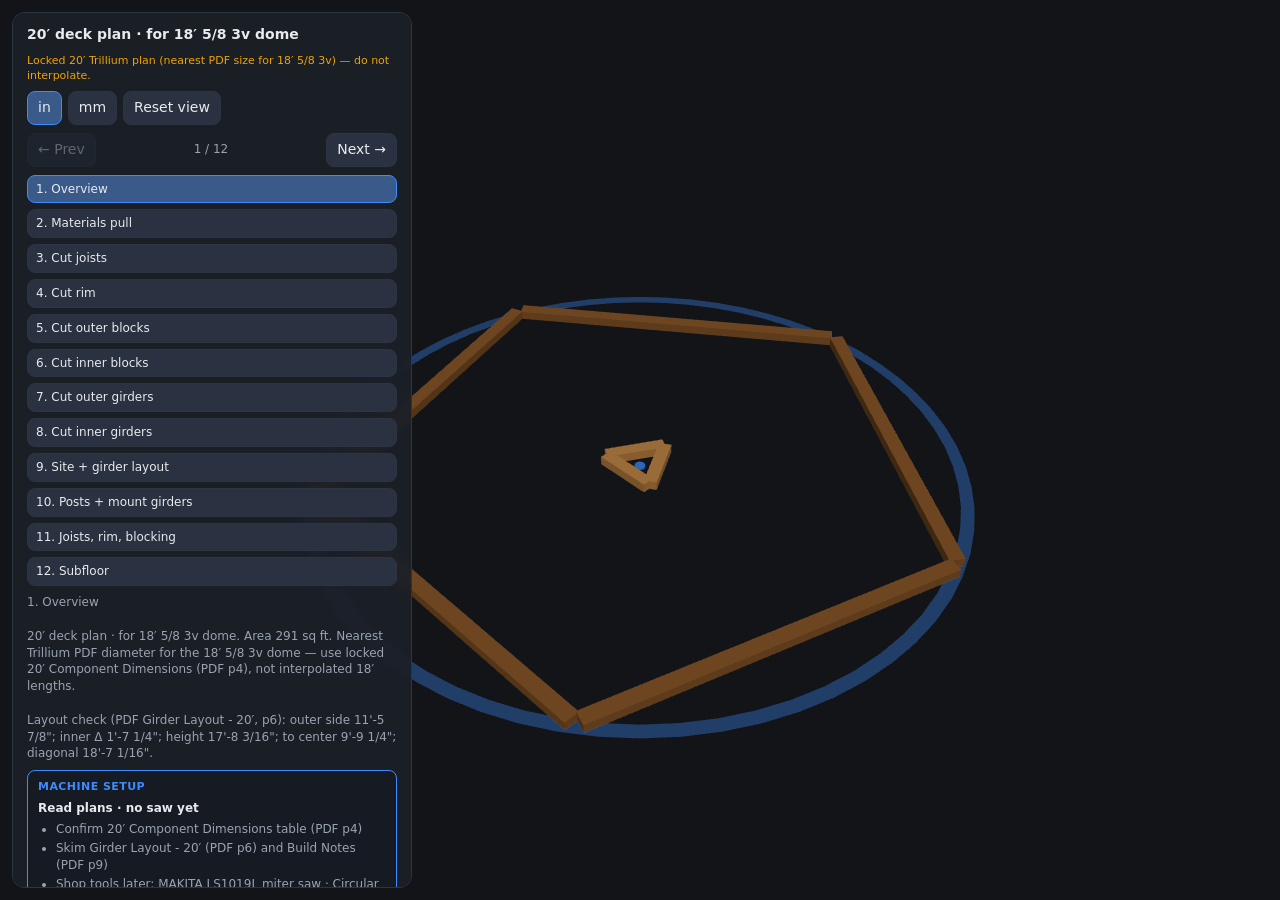
==== deck/index.html @ 2555aaa7 "Add first-cut interactive 20′ wood deck guide Locked Trillium 20′ Component Dimensions for the 18′ 5" ====
<!DOCTYPE html>
<html lang="en">
<head>
  <meta charset="UTF-8" />
  <meta name="viewport" content="width=device-width, initial-scale=1" />
  <title>20′ deck plan · for 18′ 5/8 3v dome</title>
  <style>
    :root {
      --bg: #121418;
      --panel: #1c2028;
      --line: #2e3542;
      --text: #e8eaed;
      --muted: #9aa3b2;
      --hex: #3d8bfd;
      --wood: #c48a4a;
      --accent: #7dcea0;
      --warn: #f0a202;
    }
    * { box-sizing: border-box; }
    html, body { margin: 0; height: 100%; background: var(--bg); color: var(--text); font: 14px/1.4 system-ui, sans-serif; }
    #c { display: block; width: 100%; height: 100%; }
    .ui {
      position: absolute; top: 12px; left: 12px; width: min(400px, calc(100% - 24px));
      background: color-mix(in srgb, var(--panel) 92%, transparent);
      border: 1px solid var(--line); border-radius: 12px; padding: 12px 14px;
      backdrop-filter: blur(8px); max-height: calc(100% - 24px); overflow: auto;
      z-index: 10;
    }
    h1 { font-size: 14px; margin: 0 0 8px; font-weight: 650; }
    h2 { font-size: 11px; margin: 12px 0 6px; font-weight: 650; color: var(--muted); text-transform: uppercase; letter-spacing: 0.04em; }
    .row { display: flex; gap: 6px; flex-wrap: wrap; margin: 8px 0; }
    button {
      background: #2a3140; color: var(--text); border: 1px solid var(--line);
      border-radius: 8px; padding: 6px 10px; cursor: pointer; font: inherit;
    }
    button:hover:not(:disabled) { border-color: #4a5568; }
    button.active { background: #3a5a8a; border-color: var(--hex); }
    button:disabled { opacity: 0.35; cursor: not-allowed; }
    .step { width: 100%; text-align: left; font-size: 12px; padding: 5px 8px; }
    .dims { color: var(--muted); font-size: 12px; white-space: pre-wrap; margin: 6px 0 0; }
    .hint { color: var(--muted); font-size: 12px; margin-top: 8px; }
    .hint a { color: var(--accent); }
    .cutbox, .matbox {
      background: #161a22; border: 1px solid var(--line); border-radius: 8px;
      padding: 8px 10px; font-size: 12px; color: var(--muted); white-space: pre-wrap;
      margin-top: 4px;
    }
    .navrow { display: flex; gap: 6px; align-items: center; margin: 8px 0; }
    .navrow .spacer { flex: 1; color: var(--muted); font-size: 12px; text-align: center; }
    .badge { display: inline-block; font-size: 10px; padding: 1px 6px; border-radius: 999px; background: #2a3140; color: var(--muted); margin-left: 4px; }
    .machinesetup {
      background: #161a22; border: 1px solid var(--hex); border-radius: 8px;
      padding: 8px 10px; margin-top: 8px; font-size: 12px;
    }
    .machinesetup .ms-title {
      font-size: 11px; font-weight: 650; text-transform: uppercase; letter-spacing: 0.04em;
      color: var(--hex); margin: 0 0 6px;
    }
    .machinesetup .ms-tools { color: var(--text); font-weight: 600; margin: 0 0 4px; }
    .machinesetup ul { margin: 4px 0 0; padding-left: 18px; color: var(--muted); }
    .machinesetup li { margin: 2px 0; }
    .split-chrome {
      position: absolute; inset: 0; pointer-events: none; z-index: 3;
    }
    .split-chrome[hidden] { display: none !important; }
    .split-divider {
      position: absolute; left: 50%; top: 8%; bottom: 8%; width: 2px;
      transform: translateX(-50%);
      background: color-mix(in srgb, #d7dde8 75%, var(--line));
      box-shadow: 0 0 0 1px #00000066;
    }
    .split-label {
      position: absolute; top: 14px;
      font: 700 11px/1 system-ui; letter-spacing: 0.06em; text-transform: uppercase;
      padding: 4px 8px; border-radius: 6px; border: 1px solid var(--line);
      background: #1c2028cc;
    }
    .split-label-left {
      left: max(28%, calc(var(--split-left, 424px) + 8%));
      transform: translateX(-50%);
      color: var(--wood); border-color: #6a4a2a;
    }
    .split-label-right {
      left: 72%; transform: translateX(-50%);
      color: #f5c518; border-color: #f5c518;
    }
    .split-chrome.makita .split-label-right { color: #2ec4b6; border-color: #1a8f8a; }
    .locknote {
      font-size: 11px; color: var(--warn); margin: 4px 0 0;
    }
  </style>
</head>
<body>
  <canvas id="c"></canvas>
  <div class="ui">
    <h1 id="title">20′ deck plan · for 18′ 5/8 3v dome</h1>
    <p class="locknote">Locked 20′ Trillium plan (nearest PDF size for 18′ 5/8 3v) — do not interpolate.</p>
    <div class="row">
      <button id="uIN" class="active" type="button">in</button>
      <button id="uMM" type="button">mm</button>
      <button id="btnReset" type="button">Reset view</button>
    </div>
    <div class="navrow">
      <button id="prev" type="button">← Prev</button>
      <span class="spacer" id="stepLabel">1 / 12</span>
      <button id="next" type="button">Next →</button>
    </div>
    <div class="row" id="steps"></div>
    <div class="dims" id="dims"></div>
    <div class="machinesetup" id="machinesetup" aria-live="polite"></div>
    <h2>Cut list (20′ Component Dimensions)</h2>
    <div class="cutbox" id="cutlist"></div>
    <h2>Materials (PDF p2)</h2>
    <div class="matbox" id="matlist"></div>
    <div class="hint">
      Drag orbit · scroll zoom · right-drag pan<br>
      Machine polish deferred — written setup + schematics for first cut.<br>
      Source: Trillium Dome &amp; Yurt Wood Deck PDF (personal use) — Component Dimensions / Girder Layout 20′ / Build Notes.<br>
      Video: <a href="https://youtu.be/Sl9fEp-27EM" target="_blank" rel="noopener">youtu.be/Sl9fEp-27EM</a>
      · <a href="/index.html">Hex shop</a> · <a href="/assembly.html">Assembly</a>
      <span class="badge">deck first-cut</span>
    </div>
  </div>
  <div id="splitChrome" class="split-chrome" hidden aria-hidden="true">
    <div class="split-divider"></div>
    <div class="split-label split-label-left">Materials</div>
    <div class="split-label split-label-right">Machine</div>
  </div>

<script type="importmap">
{
  "imports": {
    "three": "/vendor/three/three.module.js",
    "three/addons/": "/vendor/three/addons/"
  }
}
</script>
<script type="module">
import * as THREE from 'three';
import { OrbitControls } from 'three/addons/controls/OrbitControls.js';
import {
  META, DECK_LABEL, AREA_SQ_FT,
  JOIST, RIM, OUTER_BLOCK, INNER_BLOCK, OUTER_GIRDER, INNER_GIRDER,
  COMPONENTS, LAYOUT, MATERIALS, PLAN_IN,
  TOOL_TABLE_SAW, TOOL_MITER_SAW, TOOL_CIRCULAR, VIDEO_URL
} from '/deck/deck-specs.js';

document.getElementById('title').textContent = DECK_LABEL;

const _qs = new URLSearchParams(location.search);
let step = Math.max(0, Math.min(11, parseInt(_qs.get('step') || '0', 10) || 0));
let units = 'in';

function fmt(mm) {
  if (units === 'mm') return `${mm} mm`;
  const locked = PLAN_IN.get(mm);
  if (locked) return locked;
  // fallback inches (should not hit for locked plan dims)
  const inches = mm / 25.4;
  const whole = Math.floor(inches);
  const frac = inches - whole;
  const sixteenths = Math.round(frac * 16);
  if (sixteenths === 0) return `${whole}"`;
  if (sixteenths === 16) return `${whole + 1}"`;
  return `${whole} ${sixteenths}/16"`;
}

function fmtComp(c) {
  const ang = c.angleDeg != null ? `, ${c.angleDeg}°` : ' · square ends';
  const meas = c.measure ? ` ${c.measure}` : '';
  return `${c.qty}× ${c.name} @ ${fmt(c.lenMm)}${meas}${ang}`;
}

const STEPS = [
  {
    id: 0,
    title: '1. Overview',
    split: false,
    brand: null,
    text: () =>
      `${DECK_LABEL}. Area ${AREA_SQ_FT} sq ft. Nearest Trillium PDF diameter for the 18′ 5/8 3v dome — use locked 20′ Component Dimensions (PDF p4), not interpolated 18′ lengths.\n\nLayout check (PDF Girder Layout - 20′, p6): outer side ${fmt(LAYOUT.outerSideMm)}; inner Δ ${fmt(LAYOUT.innerTriangleMm)}; height ${fmt(LAYOUT.heightMm)}; to center ${fmt(LAYOUT.toCenterMm)}; diagonal ${fmt(LAYOUT.diagonalMm)}.`,
    machineSetup: {
      machines: () => 'Read plans · no saw yet',
      settings: () => [
        'Confirm 20′ Component Dimensions table (PDF p4)',
        'Skim Girder Layout - 20′ (PDF p6) and Build Notes (PDF p9)',
        `Shop tools later: ${TOOL_MITER_SAW} · ${TOOL_CIRCULAR} · ${TOOL_TABLE_SAW} optional`
      ]
    },
    view: 'overview'
  },
  {
    id: 1,
    title: '2. Materials pull',
    split: false,
    brand: null,
    text: () =>
      `Pull size-specific lumber for 20′ (PDF Materials p2):\n` +
      MATERIALS.sizeSpecific.map(m => `• ${m.qty}× ${m.desc}`).join('\n') +
      `\n\nGeneral: lags, 32′ strapping, 250× 3½″ nails, 15 post/base assemblies, 2×4 bracing.`,
    machineSetup: {
      machines: () => 'None / staging',
      settings: () => [
        'Stage 2×6 stock for joists / rim / blocking',
        'Stage 4×6 stock for outer (12′) and inner (8′) girders',
        'Subfloor: 9 sheets 4×8′; 320× 2″ screws'
      ]
    },
    view: 'materials'
  },
  {
    id: 2,
    title: '3. Cut joists',
    split: true,
    brand: 'makita',
    text: () =>
      `Cut ${JOIST.qty} joists @ ${fmt(JOIST.lenMm)} square ends from 2×6×10′ stock (PDF p4). ${JOIST.note}.`,
    machineSetup: {
      machines: () => `${TOOL_MITER_SAW} (prefer) · or ${TOOL_CIRCULAR}`,
      settings: () => [
        'Miter 0° · bevel 0° (square crosscut)',
        `Stop block at ${fmt(JOIST.lenMm)}`,
        `Batch ${JOIST.qty} pieces from 2×6×10′`
      ]
    },
    view: 'cutJoist',
    piece: JOIST
  },
  {
    id: 3,
    title: '4. Cut rim',
    split: true,
    brand: 'makita',
    text: () =>
      `Cut ${RIM.qty} rim pieces @ ${fmt(RIM.lenMm)} long-to-long, ${RIM.angleDeg}° both ends (PDF p4). Measure long point to long point.`,
    machineSetup: {
      machines: () => `${TOOL_MITER_SAW}`,
      settings: () => [
        `Miter ${RIM.angleDeg}° both ends (mirror)`,
        'Bevel 0°',
        `Long-to-long length ${fmt(RIM.lenMm)} — set stop to long points`,
        'From 2×6×12′ / 2×6×10′ blocking & rim stock'
      ]
    },
    view: 'cutAngle',
    piece: RIM
  },
  {
    id: 4,
    title: '5. Cut outer blocks',
    split: true,
    brand: 'makita',
    text: () =>
      `Cut ${OUTER_BLOCK.qty} outer blocks @ ${fmt(OUTER_BLOCK.lenMm)} long-to-long, ${OUTER_BLOCK.angleDeg}° both ends (PDF p4).`,
    machineSetup: {
      machines: () => `${TOOL_MITER_SAW}`,
      settings: () => [
        `Miter ${OUTER_BLOCK.angleDeg}° both ends`,
        'Bevel 0° · long-to-long measure',
        `Length ${fmt(OUTER_BLOCK.lenMm)}`
      ]
    },
    view: 'cutAngle',
    piece: OUTER_BLOCK
  },
  {
    id: 5,
    title: '6. Cut inner blocks',
    split: true,
    brand: 'makita',
    text: () =>
      `Cut ${INNER_BLOCK.qty} inner blocks @ ${fmt(INNER_BLOCK.lenMm)} long-to-long, ${INNER_BLOCK.angleDeg}° both ends (PDF p4).`,
    machineSetup: {
      machines: () => `${TOOL_MITER_SAW}`,
      settings: () => [
        `Miter ${INNER_BLOCK.angleDeg}° both ends`,
        'Bevel 0° · long-to-long measure',
        `Length ${fmt(INNER_BLOCK.lenMm)}`
      ]
    },
    view: 'cutAngle',
    piece: INNER_BLOCK
  },
  {
    id: 6,
    title: '7. Cut outer girders',
    split: true,
    brand: 'makita',
    text: () =>
      `Cut ${OUTER_GIRDER.qty} outer girders @ ${fmt(OUTER_GIRDER.lenMm)} long-to-long, ${OUTER_GIRDER.angleDeg}° both ends from 4×6×12′ (PDF p4). Prefer LS1019L for thick stock.`,
    machineSetup: {
      machines: () => `${TOOL_MITER_SAW} (prefer for 4×6)`,
      settings: () => [
        `Miter ${OUTER_GIRDER.angleDeg}° both ends`,
        'Bevel 0° · long-to-long',
        `Length ${fmt(OUTER_GIRDER.lenMm)} — confirm capacity on LS1019L`,
        'Support long stock; cut excess after overlap joint on site if needed (PDF p8)'
      ]
    },
    view: 'cutGirder',
    piece: OUTER_GIRDER
  },
  {
    id: 7,
    title: '8. Cut inner girders',
    split: true,
    brand: 'makita',
    text: () =>
      `Cut ${INNER_GIRDER.qty} inner girders @ ${fmt(INNER_GIRDER.lenMm)} long-to-long, ${INNER_GIRDER.angleDeg}° both ends from 4×6×8′ (PDF p4).`,
    machineSetup: {
      machines: () => `${TOOL_MITER_SAW}`,
      settings: () => [
        `Miter ${INNER_GIRDER.angleDeg}° both ends`,
        'Bevel 0° · long-to-long',
        `Length ${fmt(INNER_GIRDER.lenMm)}`
      ]
    },
    view: 'cutGirder',
    piece: INNER_GIRDER
  },
  {
    id: 8,
    title: '9. Site + girder layout',
    split: false,
    brand: null,
    text: () =>
      `Build Notes (PDF p9): mark proposed center. Template girders with 2×4s or the girders themselves to mark posts.\n\nLayout locks (PDF p6): to center ${fmt(LAYOUT.toCenterMm)}; diagonal ${fmt(LAYOUT.diagonalMm)}; height ${fmt(LAYOUT.heightMm)}; outer side ${fmt(LAYOUT.outerSideMm)}; inner Δ ${fmt(LAYOUT.innerTriangleMm)}. Confirm diagonal and brace so girders do not warp.`,
    machineSetup: {
      machines: () => 'String line · tape · laser/string level',
      settings: () => [
        'Mark center of deck on site',
        `Align both girder sets to center; check diagonal ${fmt(LAYOUT.diagonalMm)}`,
        'Mark post locations — ideally posts support both sides of girder joint'
      ]
    },
    view: 'layout'
  },
  {
    id: 9,
    title: '10. Posts + mount girders',
    split: false,
    brand: null,
    text: () =>
      `Move girders aside; set post holes / helical piles / concrete+bracket (PDF p3, p9). Level post heights to laser or string. Set posts, mount and strap girders (16× 8″ GRK lags; 32′ metal strapping — PDF p2).`,
    machineSetup: {
      machines: () => 'Drill / driver · level · post brackets',
      settings: () => [
        '15 post and base assemblies',
        'Lag-screw girder joints; strap post → girder (PDF p8 detail)',
        'Brace with 2×4×10′ as needed'
      ]
    },
    view: 'posts'
  },
  {
    id: 10,
    title: '11. Joists, rim, blocking',
    split: false,
    brand: null,
    text: () =>
      `Roll joists, nail rim on first, then add blocking (PDF p9). Rim: ${fmtComp(RIM)}. Outer blocks: ${fmtComp(OUTER_BLOCK)}. Inner blocks: ${fmtComp(INNER_BLOCK)}. Joists: ${fmtComp(JOIST)}. Use ~250× 3½″ framing nails.`,
    machineSetup: {
      machines: () => 'Hammer / nailer · square',
      settings: () => [
        'Rim first, then blocking between joists',
        'Keep layout square to girder pentagon',
        'Optional nailers on joists for rigid insulation (PDF p8)'
      ]
    },
    view: 'framing'
  },
  {
    id: 11,
    title: '12. Subfloor',
    split: false,
    brand: null,
    text: () =>
      `Install 9× 4×8′ subfloor sheets (¾–1¼″ ply / T&G or equiv — PDF p3) with 320× 2″ screws. Optional construction adhesive to reduce squeaks (PDF p9). For a yurt: deck full, then cut circle per yurt radius. Deck complete — ${AREA_SQ_FT} sq ft.`,
    machineSetup: {
      machines: () => 'Screw gun · circular saw (trim / circle)',
      settings: () => [
        '320× 2″ subfloor screws',
        'Optional adhesive',
        'Trim overhang; cut circle only if yurt'
      ]
    },
    view: 'subfloor'
  }
];

// --- Three.js scene ---
const canvas = document.getElementById('c');
const renderer = new THREE.WebGLRenderer({ canvas, antialias: true });
renderer.setPixelRatio(Math.min(devicePixelRatio, 2));
const scene = new THREE.Scene();
scene.background = new THREE.Color(0x121418);
const camera = new THREE.PerspectiveCamera(45, 1, 0.01, 80);
camera.position.set(4.5, 3.2, 5.5);
const controls = new OrbitControls(camera, renderer.domElement);
controls.enableDamping = true;
controls.target.set(0, 0.4, 0);

scene.add(new THREE.HemisphereLight(0xc8d4e8, 0x2a2118, 1.05));
const sun = new THREE.DirectionalLight(0xfff3e0, 1.25);
sun.position.set(4, 6, 3);
scene.add(sun);
scene.add(new THREE.AmbientLight(0xffffff, 0.28));

const root = new THREE.Group();
scene.add(root);

const woodMat = new THREE.MeshStandardMaterial({ color: 0xc48a4a, roughness: 0.55, metalness: 0.02 });
const darkWood = new THREE.MeshStandardMaterial({ color: 0x8b5a2b, roughness: 0.5 });
const accentMat = new THREE.MeshStandardMaterial({ color: 0x3d8bfd, roughness: 0.45, metalness: 0.1 });
const machineMat = new THREE.MeshStandardMaterial({ color: 0x2a3140, roughness: 0.4, metalness: 0.35 });
const bladeMat = new THREE.MeshStandardMaterial({ color: 0xb0b8c4, metalness: 0.7, roughness: 0.35 });
const labelMat = new THREE.MeshBasicMaterial({ color: 0x7dcea0 });
const postMat = new THREE.MeshStandardMaterial({ color: 0x6b5344, roughness: 0.7 });
const floorMat = new THREE.MeshStandardMaterial({ color: 0x5a4634, roughness: 0.85 });

function clearRoot() {
  while (root.children.length) {
    const o = root.children.pop();
    o.traverse?.(ch => {
      if (ch.geometry) ch.geometry.dispose();
    });
  }
}

function board(lenM, wM, tM, mat = woodMat) {
  const mesh = new THREE.Mesh(new THREE.BoxGeometry(lenM, tM, wM), mat);
  mesh.position.y = tM / 2;
  return mesh;
}

/** Angled board schematic: parallelogram-ish via truncated ends drawn as box + angle wedges */
function angledBoardSchematic(lenMm, angleDeg, mat = woodMat) {
  const g = new THREE.Group();
  const L = Math.min(lenMm, 2800) / 1000; // visual scale cap
  const scale = L / (lenMm / 1000);
  const len = lenMm / 1000 * (lenMm > 2800 ? 2800 / lenMm : 1);
  const w = 0.14;
  const t = 0.038;
  const mesh = board(len, w, t, mat);
  g.add(mesh);
  // Angle markers at ends (simple triangular fins)
  const ang = (angleDeg * Math.PI) / 180;
  const finLen = 0.18;
  for (const side of [-1, 1]) {
    const fin = new THREE.Mesh(
      new THREE.BoxGeometry(finLen, t * 0.95, 0.02),
      accentMat
    );
    fin.position.set(side * (len / 2 - finLen * 0.35), t / 2, w / 2 + 0.03);
    fin.rotation.y = side * -ang;
    g.add(fin);
  }
  g.userData.visualLen = len;
  return g;
}

function miterSawSchematic(brand = 'makita') {
  const g = new THREE.Group();
  const base = new THREE.Mesh(new THREE.BoxGeometry(0.55, 0.08, 0.4), machineMat);
  base.position.y = 0.04;
  g.add(base);
  const fence = new THREE.Mesh(new THREE.BoxGeometry(0.55, 0.12, 0.02), machineMat);
  fence.position.set(0, 0.12, -0.12);
  g.add(fence);
  const arm = new THREE.Mesh(new THREE.BoxGeometry(0.08, 0.35, 0.08), brand === 'makita'
    ? new THREE.MeshStandardMaterial({ color: 0x1a8f8a, roughness: 0.4 })
    : new THREE.MeshStandardMaterial({ color: 0xf5c518, roughness: 0.4 }));
  arm.position.set(0, 0.28, 0.05);
  g.add(arm);
  const blade = new THREE.Mesh(new THREE.CylinderGeometry(0.12, 0.12, 0.01, 32), bladeMat);
  blade.rotation.z = Math.PI / 2;
  blade.position.set(0, 0.22, 0.12);
  g.add(blade);
  const table = new THREE.Mesh(new THREE.BoxGeometry(0.5, 0.02, 0.28), new THREE.MeshStandardMaterial({ color: 0x3a4250 }));
  table.position.set(0, 0.09, 0.02);
  g.add(table);
  return g;
}

function pentagonGirderLayout() {
  const g = new THREE.Group();
  const R = LAYOUT.toCenterMm / 1000; // ~2.978 m to center
  const outerLen = LAYOUT.outerSideMm / 1000;
  // Regular pentagon vertices
  const verts = [];
  for (let i = 0; i < 5; i++) {
    const a = -Math.PI / 2 + (i * 2 * Math.PI) / 5;
    verts.push(new THREE.Vector3(Math.cos(a) * R, 0, Math.sin(a) * R));
  }
  // Outer girders along edges (visual)
  for (let i = 0; i < 5; i++) {
    const a = verts[i];
    const b = verts[(i + 1) % 5];
    const mid = a.clone().add(b).multiplyScalar(0.5);
    const dir = b.clone().sub(a);
    const len = dir.length();
    const mesh = board(len * 0.98, 0.14, 0.09, darkWood);
    mesh.position.copy(mid);
    mesh.position.y = 0.045;
    mesh.lookAt(b.x, 0.045, b.z);
    mesh.rotateY(Math.PI / 2);
    g.add(mesh);
  }
  // Inner triangle hint
  const ir = LAYOUT.innerTriangleMm / 1000;
  for (let i = 0; i < 3; i++) {
    const a0 = -Math.PI / 2 + (i * 2 * Math.PI) / 3;
    const a1 = -Math.PI / 2 + ((i + 1) * 2 * Math.PI) / 3;
    const p0 = new THREE.Vector3(Math.cos(a0) * ir * 0.7, 0, Math.sin(a0) * ir * 0.7);
    const p1 = new THREE.Vector3(Math.cos(a1) * ir * 0.7, 0, Math.sin(a1) * ir * 0.7);
    const mid = p0.clone().add(p1).multiplyScalar(0.5);
    const len = p0.distanceTo(p1);
    const mesh = board(len * 0.95, 0.12, 0.09, woodMat);
    mesh.position.copy(mid);
    mesh.position.y = 0.045;
    mesh.lookAt(p1.x, 0.045, p1.z);
    mesh.rotateY(Math.PI / 2);
    g.add(mesh);
  }
  // Center mark
  const c = new THREE.Mesh(new THREE.CylinderGeometry(0.05, 0.05, 0.02, 16), accentMat);
  c.position.y = 0.01;
  g.add(c);
  // Ground ring
  const ring = new THREE.Mesh(
    new THREE.RingGeometry(R * 0.98, R * 1.02, 64),
    new THREE.MeshBasicMaterial({ color: 0x3d8bfd, side: THREE.DoubleSide, transparent: true, opacity: 0.35 })
  );
  ring.rotation.x = -Math.PI / 2;
  ring.position.y = 0.005;
  g.add(ring);
  return g;
}

function joistBaySchematic() {
  const g = new THREE.Group();
  // Simplified radial joists on a chord
  const girder = board(3.2, 0.14, 0.09, darkWood);
  girder.position.set(0, 0.045, 0);
  g.add(girder);
  for (let i = -2; i <= 2; i++) {
    const j = board(2.4, 0.038, 0.14, woodMat);
    j.rotation.y = Math.PI / 2;
    j.position.set(i * 0.55, 0.12, 1.1);
    g.add(j);
  }
  const rim = angledBoardSchematic(RIM.lenMm, 12);
  rim.scale.setScalar(0.7);
  rim.position.set(0, 0.2, 2.3);
  g.add(rim);
  return g;
}

function buildView(s) {
  clearRoot();
  const splitChrome = document.getElementById('splitChrome');
  if (s.split) {
    splitChrome.hidden = false;
    splitChrome.classList.toggle('makita', s.brand === 'makita');
    // Materials LEFT
    const left = new THREE.Group();
    left.position.x = -2.2;
    if (s.view === 'cutJoist') {
      const b = board(Math.min(s.piece.lenMm, 2500) / 1000, 0.14, 0.038);
      left.add(b);
    } else if (s.view === 'cutAngle' || s.view === 'cutGirder') {
      const ag = angledBoardSchematic(s.piece.lenMm, s.piece.angleDeg || 12,
        s.view === 'cutGirder' ? darkWood : woodMat);
      left.add(ag);
    } else {
      left.add(board(2.0, 0.14, 0.038));
    }
    // dim plate
    const plate = new THREE.Mesh(new THREE.BoxGeometry(1.6, 0.01, 0.4), new THREE.MeshStandardMaterial({ color: 0x1a2030 }));
    plate.position.set(0, 0.001, 0.55);
    left.add(plate);
    root.add(left);

    // Machine RIGHT
    const right = new THREE.Group();
    right.position.x = 2.2;
    const saw = miterSawSchematic(s.brand || 'makita');
    saw.scale.setScalar(1.4);
    right.add(saw);
    // stock on saw
    const stock = board(1.2, 0.14, s.view === 'cutGirder' ? 0.09 : 0.038, woodMat);
    stock.position.set(0, 0.14, 0.05);
    right.add(stock);
    root.add(right);

    controls.target.set(0, 0.35, 0);
    camera.position.set(0.2, 3.8, 6.2);
  } else {
    splitChrome.hidden = true;
    if (s.view === 'overview' || s.view === 'layout' || s.view === 'posts') {
      const layout = pentagonGirderLayout();
      root.add(layout);
      if (s.view === 'posts') {
        const R = LAYOUT.toCenterMm / 1000;
        for (let i = 0; i < 5; i++) {
          const a = -Math.PI / 2 + (i * 2 * Math.PI) / 5;
          const post = new THREE.Mesh(new THREE.BoxGeometry(0.1, 0.9, 0.1), postMat);
          post.position.set(Math.cos(a) * R, 0.45, Math.sin(a) * R);
          root.add(post);
          // mid-edge posts
          const a2 = a + Math.PI / 5;
          const post2 = new THREE.Mesh(new THREE.BoxGeometry(0.1, 0.9, 0.1), postMat);
          post2.position.set(Math.cos(a2) * R * 0.95, 0.45, Math.sin(a2) * R * 0.95);
          root.add(post2);
        }
        // a few more toward center
        for (let i = 0; i < 5; i++) {
          const a = -Math.PI / 2 + (i * 2 * Math.PI) / 5;
          const post = new THREE.Mesh(new THREE.BoxGeometry(0.1, 0.9, 0.1), postMat);
          post.position.set(Math.cos(a) * R * 0.35, 0.45, Math.sin(a) * R * 0.35);
          root.add(post);
        }
      }
      controls.target.set(0, 0.2, 0);
      camera.position.set(5.5, 6.5, 5.5);
    } else if (s.view === 'materials') {
      const stacks = [
        { n: 3, y: 0, z: -0.8, mat: woodMat, h: 0.038 },
        { n: 2, y: 0, z: 0.2, mat: darkWood, h: 0.09 },
        { n: 2, y: 0, z: 1.0, mat: woodMat, h: 0.038 }
      ];
      stacks.forEach((st, si) => {
        for (let i = 0; i < st.n; i++) {
          const b = board(2.4 - si * 0.2, 0.14, st.h, st.mat);
          b.position.set(-1.5 + si * 1.5, i * (st.h + 0.01), st.z);
          root.add(b);
        }
      });
      controls.target.set(0, 0.3, 0);
      camera.position.set(3.5, 2.8, 4.5);
    } else if (s.view === 'framing') {
      root.add(joistBaySchematic());
      controls.target.set(0, 0.3, 0.8);
      camera.position.set(3.2, 2.8, 4.2);
    } else if (s.view === 'subfloor') {
      const layout = pentagonGirderLayout();
      root.add(layout);
      const deck = new THREE.Mesh(
        new THREE.CircleGeometry(LAYOUT.toCenterMm / 1000 * 1.05, 48),
        floorMat
      );
      deck.rotation.x = -Math.PI / 2;
      deck.position.y = 0.12;
      root.add(deck);
      controls.target.set(0, 0.2, 0);
      camera.position.set(4.5, 5.5, 4.5);
    } else {
      root.add(board(2, 0.14, 0.038));
      controls.target.set(0, 0.2, 0);
      camera.position.set(2.5, 2, 3.5);
    }
  }
}

function renderCutList() {
  const lines = COMPONENTS.map(c => {
    const ang = c.angleDeg != null ? ` · ${c.angleDeg}° L-L` : ' · square';
    return `${c.qty}× ${c.name.padEnd(12)} ${fmt(c.lenMm)}${ang}`;
  });
  lines.push(`Area ${AREA_SQ_FT} sq ft · PDF Component Dimensions (20′)`);
  document.getElementById('cutlist').textContent = lines.join('\n');
}

function renderMaterials() {
  const a = MATERIALS.sizeSpecific.map(m => `${m.qty}× ${m.desc}`).join('\n');
  const b = MATERIALS.general.map(m => (m.qty != null ? `${m.qty}× ` : '') + m.desc).join('\n');
  document.getElementById('matlist').textContent = `Size-specific:\n${a}\n\nGeneral:\n${b}`;
}

function renderMachine(s) {
  const el = document.getElementById('machinesetup');
  const ms = s.machineSetup;
  const settings = ms.settings();
  el.innerHTML =
    `<div class="ms-title">Machine setup</div>` +
    `<div class="ms-tools">${ms.machines()}</div>` +
    `<ul>${settings.map(x => `<li>${x}</li>`).join('')}</ul>`;
}

function renderStep() {
  const s = STEPS[step];
  document.getElementById('stepLabel').textContent = `${step + 1} / ${STEPS.length}`;
  document.getElementById('dims').textContent = `${s.title}\n\n${s.text()}`;
  renderMachine(s);
  renderCutList();
  renderMaterials();
  document.querySelectorAll('#steps .step').forEach((btn, i) => {
    btn.classList.toggle('active', i === step);
  });
  document.getElementById('prev').disabled = step === 0;
  document.getElementById('next').disabled = step === STEPS.length - 1;
  buildView(s);
  const url = new URL(location.href);
  url.searchParams.set('step', String(step));
  history.replaceState(null, '', url);
}

function buildStepButtons() {
  const host = document.getElementById('steps');
  host.innerHTML = '';
  STEPS.forEach((s, i) => {
    const b = document.createElement('button');
    b.type = 'button';
    b.className = 'step' + (i === step ? ' active' : '');
    b.textContent = s.title;
    b.addEventListener('click', () => { step = i; renderStep(); });
    host.appendChild(b);
  });
}

document.getElementById('uIN').addEventListener('click', () => {
  units = 'in';
  document.getElementById('uIN').classList.add('active');
  document.getElementById('uMM').classList.remove('active');
  renderStep();
});
document.getElementById('uMM').addEventListener('click', () => {
  units = 'mm';
  document.getElementById('uMM').classList.add('active');
  document.getElementById('uIN').classList.remove('active');
  renderStep();
});
document.getElementById('prev').addEventListener('click', () => { if (step > 0) { step--; renderStep(); } });
document.getElementById('next').addEventListener('click', () => { if (step < STEPS.length - 1) { step++; renderStep(); } });
document.getElementById('btnReset').addEventListener('click', () => {
  buildView(STEPS[step]);
});

function resize() {
  const w = innerWidth, h = innerHeight;
  renderer.setSize(w, h, false);
  camera.aspect = w / h;
  camera.updateProjectionMatrix();
}
addEventListener('resize', resize);
resize();
buildStepButtons();
renderStep();

const __pause = new URLSearchParams(location.search).get('pause') === '1';
let __frames = 0;
function tick() {
  controls.update();
  renderer.render(scene, camera);
  __frames++;
  if (__pause && __frames >= 3) {
    document.documentElement.setAttribute('data-ready', '1');
    return; // stop rAF so headless screenshot can exit
  }
  requestAnimationFrame(tick);
}
tick();
if (__pause) {
  // safety: mark ready even if WebGL stalls
  setTimeout(() => document.documentElement.setAttribute('data-ready', '1'), 2500);
}
</script>
</body>
</html>
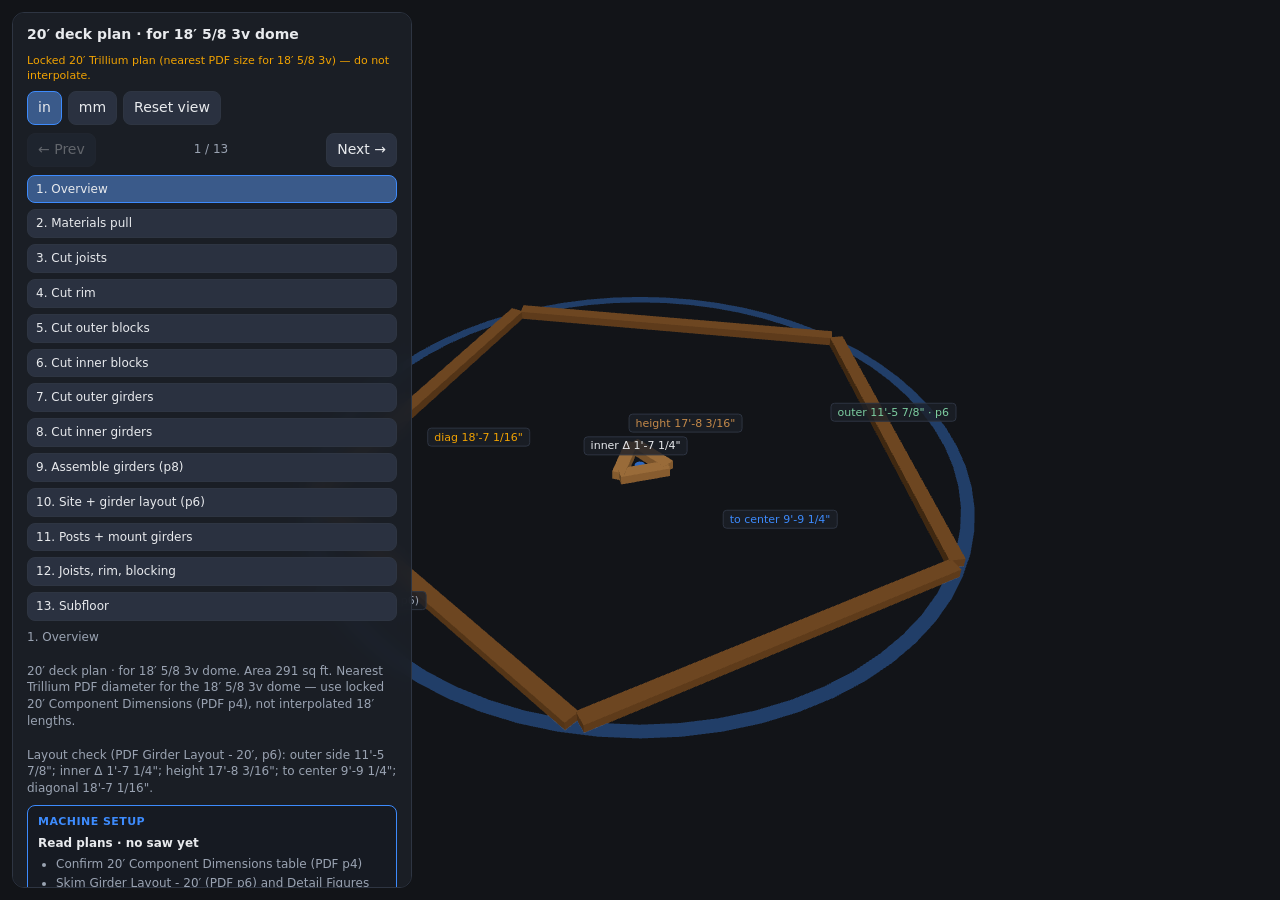
==== commit b5e7936f: "Deck milestone: girders cut + site layout (p6/p8/p9) 13-step guide: enrich girder cuts; Assemble (p8" ====
--- a/deck/index.html
+++ b/deck/index.html
@@ -102,7 +102,7 @@
     </div>
     <div class="navrow">
       <button id="prev" type="button">← Prev</button>
-      <span class="spacer" id="stepLabel">1 / 12</span>
+      <span class="spacer" id="stepLabel">1 / 13</span>
       <button id="next" type="button">Next →</button>
     </div>
     <div class="row" id="steps"></div>
@@ -114,11 +114,11 @@
     <div class="matbox" id="matlist"></div>
     <div class="hint">
       Drag orbit · scroll zoom · right-drag pan<br>
-      Machine polish deferred — written setup + schematics for first cut.<br>
+      Machine polish deferred — written setup + schematics. Milestone: girders cut + site layout (PDF p6/p8).<br>
       Source: Trillium Dome &amp; Yurt Wood Deck PDF (personal use) — Component Dimensions / Girder Layout 20′ / Build Notes.<br>
       Video: <a href="https://youtu.be/Sl9fEp-27EM" target="_blank" rel="noopener">youtu.be/Sl9fEp-27EM</a>
       · <a href="/index.html">Hex shop</a> · <a href="/assembly.html">Assembly</a>
-      <span class="badge">deck first-cut</span>
+      <span class="badge">deck girders+layout</span>
     </div>
   </div>
   <div id="splitChrome" class="split-chrome" hidden aria-hidden="true">
@@ -138,6 +138,7 @@
 <script type="module">
 import * as THREE from 'three';
 import { OrbitControls } from 'three/addons/controls/OrbitControls.js';
+import { CSS2DRenderer, CSS2DObject } from 'three/addons/renderers/CSS2DRenderer.js';
 import {
   META, DECK_LABEL, AREA_SQ_FT,
   JOIST, RIM, OUTER_BLOCK, INNER_BLOCK, OUTER_GIRDER, INNER_GIRDER,
@@ -148,7 +149,7 @@
 document.getElementById('title').textContent = DECK_LABEL;
 
 const _qs = new URLSearchParams(location.search);
-let step = Math.max(0, Math.min(11, parseInt(_qs.get('step') || '0', 10) || 0));
+let step = Math.max(0, parseInt(_qs.get('step') || '0', 10) || 0);
 let units = 'in';
 
 function fmt(mm) {
@@ -183,7 +184,8 @@
       machines: () => 'Read plans · no saw yet',
       settings: () => [
         'Confirm 20′ Component Dimensions table (PDF p4)',
-        'Skim Girder Layout - 20′ (PDF p6) and Build Notes (PDF p9)',
+        'Skim Girder Layout - 20′ (PDF p6) and Detail Figures (PDF p8)',
+        'Skim Build Notes (PDF p9)',
         `Shop tools later: ${TOOL_MITER_SAW} · ${TOOL_CIRCULAR} · ${TOOL_TABLE_SAW} optional`
       ]
     },
@@ -287,14 +289,15 @@
     split: true,
     brand: 'makita',
     text: () =>
-      `Cut ${OUTER_GIRDER.qty} outer girders @ ${fmt(OUTER_GIRDER.lenMm)} long-to-long, ${OUTER_GIRDER.angleDeg}° both ends from 4×6×12′ (PDF p4). Prefer LS1019L for thick stock.`,
+      `Cut ${OUTER_GIRDER.qty} outer girders @ ${fmt(OUTER_GIRDER.lenMm)} long-to-long, ${OUTER_GIRDER.angleDeg}° both ends from ${OUTER_GIRDER.stock} (PDF Component Dimensions p4).\n\nPrefer LS1019L for 4×6. Note: cut length ≠ layout outer side ${fmt(LAYOUT.outerSideMm)} (PDF Girder Layout - 20′, p6) — do not substitute.`,
     machineSetup: {
       machines: () => `${TOOL_MITER_SAW} (prefer for 4×6)`,
       settings: () => [
-        `Miter ${OUTER_GIRDER.angleDeg}° both ends`,
-        'Bevel 0° · long-to-long',
-        `Length ${fmt(OUTER_GIRDER.lenMm)} — confirm capacity on LS1019L`,
-        'Support long stock; cut excess after overlap joint on site if needed (PDF p8)'
+        `Miter ${OUTER_GIRDER.angleDeg}° both ends (mirror)`,
+        'Bevel 0° · measure long-to-long',
+        `Stop / mark at ${fmt(OUTER_GIRDER.lenMm)} long points`,
+        `Batch ${OUTER_GIRDER.qty} from ${OUTER_GIRDER.stock} — support long stock`,
+        'On site: overlapping joint — cut off excess (PDF Detail Figures p8)'
       ]
     },
     view: 'cutGirder',
@@ -306,13 +309,14 @@
     split: true,
     brand: 'makita',
     text: () =>
-      `Cut ${INNER_GIRDER.qty} inner girders @ ${fmt(INNER_GIRDER.lenMm)} long-to-long, ${INNER_GIRDER.angleDeg}° both ends from 4×6×8′ (PDF p4).`,
+      `Cut ${INNER_GIRDER.qty} inner girders @ ${fmt(INNER_GIRDER.lenMm)} long-to-long, ${INNER_GIRDER.angleDeg}° both ends from ${INNER_GIRDER.stock} (PDF p4).\n\n✓ Girders cut complete when all ${OUTER_GIRDER.qty} outer + ${INNER_GIRDER.qty} inner pieces match locked PLAN lengths. Next: dry-fit / overlapping joint (PDF p8), then site layout (PDF p6).`,
     machineSetup: {
       machines: () => `${TOOL_MITER_SAW}`,
       settings: () => [
         `Miter ${INNER_GIRDER.angleDeg}° both ends`,
         'Bevel 0° · long-to-long',
-        `Length ${fmt(INNER_GIRDER.lenMm)}`
+        `Length ${fmt(INNER_GIRDER.lenMm)} from ${INNER_GIRDER.stock}`,
+        `Batch ${INNER_GIRDER.qty} — check against outer set before site`
       ]
     },
     view: 'cutGirder',
@@ -320,73 +324,100 @@
   },
   {
     id: 8,
-    title: '9. Site + girder layout',
+    title: '9. Assemble girders (p8)',
     split: false,
     brand: null,
     text: () =>
-      `Build Notes (PDF p9): mark proposed center. Template girders with 2×4s or the girders themselves to mark posts.\n\nLayout locks (PDF p6): to center ${fmt(LAYOUT.toCenterMm)}; diagonal ${fmt(LAYOUT.diagonalMm)}; height ${fmt(LAYOUT.heightMm)}; outer side ${fmt(LAYOUT.outerSideMm)}; inner Δ ${fmt(LAYOUT.innerTriangleMm)}. Confirm diagonal and brace so girders do not warp.`,
-    machineSetup: {
-      machines: () => 'String line · tape · laser/string level',
-      settings: () => [
-        'Mark center of deck on site',
-        `Align both girder sets to center; check diagonal ${fmt(LAYOUT.diagonalMm)}`,
-        'Mark post locations — ideally posts support both sides of girder joint'
-      ]
-    },
-    view: 'layout'
+      `On site — PDF Detail Figures (p8) + Build Notes (PDF p9) sequence starts here.\n\n• Seat overlapping joints on outer + inner girders (p8)\n• Cut off excess after overlap seats (p8)\n• Fasten girders with lag screws on site now (PDF p9) — 8″ GRK / equiv at joints — before layout checks or post marking\n• Inner Δ check ${fmt(LAYOUT.innerTriangleMm)}; outer side layout ${fmt(LAYOUT.outerSideMm)} (PDF Girder Layout - 20′, p6). Cut lengths stay ${fmt(OUTER_GIRDER.lenMm)} / ${fmt(INNER_GIRDER.lenMm)} (p4)`,
+    machineSetup: {
+      machines: () => 'Drill / driver · clamps · tape · square',
+      settings: () => [
+        'PDF p8: seat overlapping joints; cut off excess',
+        'PDF p9: fasten girders with lag screws on site (before diagonal / posts)',
+        'Use 8″ GRK or equiv lags at girder joints (PDF p2 hardware)',
+        `Confirm inner Δ ~ ${fmt(LAYOUT.innerTriangleMm)} (p6) after fastening`,
+        'Brace so assembly does not warp while handling (PDF p9)'
+      ]
+    },
+    view: 'assembleGirders'
   },
   {
     id: 9,
-    title: '10. Posts + mount girders',
+    title: '10. Site + girder layout (p6)',
     split: false,
     brand: null,
     text: () =>
-      `Move girders aside; set post holes / helical piles / concrete+bracket (PDF p3, p9). Level post heights to laser or string. Set posts, mount and strap girders (16× 8″ GRK lags; 32′ metal strapping — PDF p2).`,
-    machineSetup: {
-      machines: () => 'Drill / driver · level · post brackets',
-      settings: () => [
-        '15 post and base assemblies',
-        'Lag-screw girder joints; strap post → girder (PDF p8 detail)',
-        'Brace with 2×4×10′ as needed'
-      ]
-    },
-    view: 'posts'
+      `After lags (step 9) — Build Notes (PDF p9) continues with layout checks.\n\nPDF Girder Layout - 20′ (p6) — locked check dims (do not interpolate):\n• Outer side ${fmt(LAYOUT.outerSideMm)}\n• Inner Δ ${fmt(LAYOUT.innerTriangleMm)}\n• Height ${fmt(LAYOUT.heightMm)}\n• To center ${fmt(LAYOUT.toCenterMm)}\n• Diagonal ${fmt(LAYOUT.diagonalMm)}\n\nPDF p9: confirm diagonal + brace so girders do not warp → move assembly until both girder sets align to center mark → when dims check out, mark post locations (ideally both sides of girder joint — PDF Detail Figures p8).`,
+    machineSetup: {
+      machines: () => 'String line · tape · laser/string level',
+      settings: () => [
+        'Prerequisite: girder joints lag-fastened on site (step 9 / PDF p9)',
+        'Mark proposed center of deck (PDF p9)',
+        `PDF p6 + p9: confirm diagonal ${fmt(LAYOUT.diagonalMm)}; brace against warp`,
+        `Align both girder sets to center — to-center ${fmt(LAYOUT.toCenterMm)} (p6)`,
+        `Check outer side ${fmt(LAYOUT.outerSideMm)} · height ${fmt(LAYOUT.heightMm)} (p6)`,
+        'Then mark posts — prefer both sides of overlapping joint (PDF p8)'
+      ]
+    },
+    view: 'layout'
   },
   {
     id: 10,
-    title: '11. Joists, rim, blocking',
+    title: '11. Posts + mount girders',
     split: false,
     brand: null,
     text: () =>
-      `Roll joists, nail rim on first, then add blocking (PDF p9). Rim: ${fmtComp(RIM)}. Outer blocks: ${fmtComp(OUTER_BLOCK)}. Inner blocks: ${fmtComp(INNER_BLOCK)}. Joists: ${fmtComp(JOIST)}. Use ~250× 3½″ framing nails.`,
-    machineSetup: {
-      machines: () => 'Hammer / nailer · square',
-      settings: () => [
-        'Rim first, then blocking between joists',
-        'Keep layout square to girder pentagon',
-        'Optional nailers on joists for rigid insulation (PDF p8)'
-      ]
-    },
-    view: 'framing'
+      `Build Notes (PDF p9) finish: move girders slightly out of the way → set post holes / helical piles / concrete+bracket (PDF p3) → level post heights to laser or string → set posts → remount girders and strap.\n\nPDF Detail Figures (p8): strap from post to girder. Girder-to-girder lags already done in step 9; here add remaining lags as needed when remounting + 32′ metal strapping (PDF p2).`,
+    machineSetup: {
+      machines: () => 'Drill / driver · level · post brackets',
+      settings: () => [
+        'PDF p9: move girders aside; set 15 post/base assemblies',
+        'Level post tops to laser / string line',
+        'Remount lag-fastened girder assembly onto posts',
+        'PDF p8: strap post → girder (metal strapping / hangers — PDF p2)',
+        'Brace with 2×4×10′ as needed (PDF p2 / p9)'
+      ]
+    },
+    view: 'posts'
   },
   {
     id: 11,
-    title: '12. Subfloor',
+    title: '12. Joists, rim, blocking',
     split: false,
     brand: null,
     text: () =>
-      `Install 9× 4×8′ subfloor sheets (¾–1¼″ ply / T&G or equiv — PDF p3) with 320× 2″ screws. Optional construction adhesive to reduce squeaks (PDF p9). For a yurt: deck full, then cut circle per yurt radius. Deck complete — ${AREA_SQ_FT} sq ft.`,
+      `Roll joists, nail rim on first, then add blocking (PDF p9). Rim: ${fmtComp(RIM)}. Outer blocks: ${fmtComp(OUTER_BLOCK)}. Inner blocks: ${fmtComp(INNER_BLOCK)}. Joists: ${fmtComp(JOIST)}. Use ~250× 3½″ framing nails.\n\nOptional: nailers on joists for rigid insulation (PDF Detail Figures p8).`,
+    machineSetup: {
+      machines: () => 'Hammer / nailer · square',
+      settings: () => [
+        'Rim first, then blocking between joists',
+        'Keep layout square to girder pentagon (PDF p6 geometry)',
+        'Optional nailers for insulation (PDF p8)'
+      ]
+    },
+    view: 'framing'
+  },
+  {
+    id: 12,
+    title: '13. Subfloor',
+    split: false,
+    brand: null,
+    text: () =>
+      `Install 9× 4×8′ subfloor sheets (¾–1¼″ ply / T&G or equiv — PDF p3) with 320× 2″ screws. Optional construction adhesive to reduce squeaks (PDF p9). Cut off excess flooring and place in empty spaces (PDF Detail Figures p8). For a yurt: deck full, then cut circle per yurt radius. Deck complete — ${AREA_SQ_FT} sq ft.`,
     machineSetup: {
       machines: () => 'Screw gun · circular saw (trim / circle)',
       settings: () => [
         '320× 2″ subfloor screws',
         'Optional adhesive',
+        'PDF p8: cut excess flooring into empty spaces',
         'Trim overhang; cut circle only if yurt'
       ]
     },
     view: 'subfloor'
   }
 ];
+
+step = Math.max(0, Math.min(STEPS.length - 1, step));
 
 // --- Three.js scene ---
 const canvas = document.getElementById('c');
@@ -399,6 +430,23 @@
 const controls = new OrbitControls(camera, renderer.domElement);
 controls.enableDamping = true;
 controls.target.set(0, 0.4, 0);
+
+const labelRenderer = new CSS2DRenderer();
+labelRenderer.setSize(innerWidth, innerHeight);
+labelRenderer.domElement.style.position = 'absolute';
+labelRenderer.domElement.style.inset = '0';
+labelRenderer.domElement.style.pointerEvents = 'none';
+labelRenderer.domElement.style.zIndex = '2';
+document.body.appendChild(labelRenderer.domElement);
+
+function makeLabel(text, pos, color = '#e8eaed') {
+  const el = document.createElement('div');
+  el.textContent = text;
+  el.style.cssText = `background:#1c2028cc;color:${color};padding:2px 6px;border-radius:4px;font:11px/1.2 system-ui;white-space:nowrap;border:1px solid #2e3542`;
+  const obj = new CSS2DObject(el);
+  obj.position.copy(pos);
+  return obj;
+}
 
 scene.add(new THREE.HemisphereLight(0xc8d4e8, 0x2a2118, 1.05));
 const sun = new THREE.DirectionalLight(0xfff3e0, 1.25);
@@ -482,11 +530,11 @@
   return g;
 }
 
-function pentagonGirderLayout() {
+function pentagonGirderLayout(opts = {}) {
+  const { showDims = false, showJoints = false } = opts;
   const g = new THREE.Group();
   const R = LAYOUT.toCenterMm / 1000; // ~2.978 m to center
-  const outerLen = LAYOUT.outerSideMm / 1000;
-  // Regular pentagon vertices
+  // Regular pentagon vertices (to-center radius)
   const verts = [];
   for (let i = 0; i < 5; i++) {
     const a = -Math.PI / 2 + (i * 2 * Math.PI) / 5;
@@ -505,14 +553,27 @@
     mesh.lookAt(b.x, 0.045, b.z);
     mesh.rotateY(Math.PI / 2);
     g.add(mesh);
-  }
-  // Inner triangle hint
-  const ir = LAYOUT.innerTriangleMm / 1000;
+    if (showJoints) {
+      // overlapping joint hint at vertex
+      const joint = new THREE.Mesh(
+        new THREE.BoxGeometry(0.22, 0.1, 0.18),
+        new THREE.MeshStandardMaterial({ color: 0xf0a202, roughness: 0.5, metalness: 0.1 })
+      );
+      joint.position.set(a.x, 0.1, a.z);
+      g.add(joint);
+    }
+  }
+  // Inner triangle (side length from PDF p6)
+  const side = LAYOUT.innerTriangleMm / 1000;
+  const ir = side / Math.sqrt(3); // centroid to vertex for equilateral
+  const innerVerts = [];
   for (let i = 0; i < 3; i++) {
-    const a0 = -Math.PI / 2 + (i * 2 * Math.PI) / 3;
-    const a1 = -Math.PI / 2 + ((i + 1) * 2 * Math.PI) / 3;
-    const p0 = new THREE.Vector3(Math.cos(a0) * ir * 0.7, 0, Math.sin(a0) * ir * 0.7);
-    const p1 = new THREE.Vector3(Math.cos(a1) * ir * 0.7, 0, Math.sin(a1) * ir * 0.7);
+    const a0 = Math.PI / 2 + (i * 2 * Math.PI) / 3; // point-down-ish vs outer
+    innerVerts.push(new THREE.Vector3(Math.cos(a0) * ir, 0, Math.sin(a0) * ir));
+  }
+  for (let i = 0; i < 3; i++) {
+    const p0 = innerVerts[i];
+    const p1 = innerVerts[(i + 1) % 3];
     const mid = p0.clone().add(p1).multiplyScalar(0.5);
     const len = p0.distanceTo(p1);
     const mesh = board(len * 0.95, 0.12, 0.09, woodMat);
@@ -534,6 +595,62 @@
   ring.rotation.x = -Math.PI / 2;
   ring.position.y = 0.005;
   g.add(ring);
+
+  if (showDims) {
+    // outer side label on top-ish edge (between verts 0 and 1)
+    const m01 = verts[0].clone().add(verts[1]).multiplyScalar(0.5);
+    g.add(makeLabel(`outer ${fmt(LAYOUT.outerSideMm)} · p6`, new THREE.Vector3(m01.x, 0.35, m01.z), '#7dcea0'));
+    // to center
+    g.add(makeLabel(`to center ${fmt(LAYOUT.toCenterMm)}`, new THREE.Vector3(R * 0.55, 0.4, 0), '#3d8bfd'));
+    // height (bottom edge to top vertex) — label along Z
+    g.add(makeLabel(`height ${fmt(LAYOUT.heightMm)}`, new THREE.Vector3(0.15, 0.35, -R * 0.15), '#c48a4a'));
+    // diagonal
+    g.add(makeLabel(`diag ${fmt(LAYOUT.diagonalMm)}`, new THREE.Vector3(-R * 0.35, 0.35, R * 0.35), '#f0a202'));
+    // inner triangle
+    g.add(makeLabel(`inner Δ ${fmt(LAYOUT.innerTriangleMm)}`, new THREE.Vector3(0, 0.28, ir * 0.2), '#e8eaed'));
+    g.add(makeLabel('PDF Girder Layout - 20′ (p6)', new THREE.Vector3(0, 0.55, R * 1.05), '#9aa3b2'));
+  }
+  return g;
+}
+
+function assembleGirdersSchematic() {
+  const g = new THREE.Group();
+  // Two outer girders with visible overlap (PDF p8)
+  const g1 = board(2.4, 0.14, 0.09, darkWood);
+  g1.position.set(-0.35, 0.045, 0);
+  g1.rotation.y = 0.12;
+  g.add(g1);
+  const g2 = board(2.4, 0.14, 0.09, darkWood);
+  g2.position.set(0.35, 0.055, 0.08);
+  g2.rotation.y = -0.12;
+  g.add(g2);
+  // overlap joint highlight
+  const joint = new THREE.Mesh(
+    new THREE.BoxGeometry(0.35, 0.12, 0.22),
+    new THREE.MeshStandardMaterial({ color: 0xf0a202, roughness: 0.45 })
+  );
+  joint.position.set(0, 0.12, 0.04);
+  g.add(joint);
+  g.add(makeLabel('overlap + lag on site · p8/p9', new THREE.Vector3(0, 0.42, 0.05), '#f0a202'));
+  // cut excess stub
+  const excess = board(0.35, 0.14, 0.09, new THREE.MeshStandardMaterial({ color: 0x6b5344, transparent: true, opacity: 0.5 }));
+  excess.position.set(1.35, 0.045, 0.15);
+  g.add(excess);
+  g.add(makeLabel('cut off excess · p8', new THREE.Vector3(1.35, 0.35, 0.25), '#c48a4a'));
+  // inner girder small
+  const inner = board(0.7, 0.12, 0.09, woodMat);
+  inner.position.set(0, 0.045, -1.1);
+  g.add(inner);
+  g.add(makeLabel(`inner ${fmt(INNER_GIRDER.lenMm)} · 30°`, new THREE.Vector3(0, 0.3, -1.1), '#7dcea0'));
+  g.add(makeLabel('PDF Detail Figures (p8)', new THREE.Vector3(0, 0.7, -0.4), '#9aa3b2'));
+  // strap hint
+  const strap = new THREE.Mesh(
+    new THREE.BoxGeometry(0.04, 0.35, 0.08),
+    new THREE.MeshStandardMaterial({ color: 0xb0b8c4, metalness: 0.7, roughness: 0.35 })
+  );
+  strap.position.set(-0.9, 0.25, 0);
+  g.add(strap);
+  g.add(makeLabel('strap post→girder · p8', new THREE.Vector3(-0.9, 0.55, 0), '#3d8bfd'));
   return g;
 }
 
@@ -568,10 +685,29 @@
     if (s.view === 'cutJoist') {
       const b = board(Math.min(s.piece.lenMm, 2500) / 1000, 0.14, 0.038);
       left.add(b);
-    } else if (s.view === 'cutAngle' || s.view === 'cutGirder') {
-      const ag = angledBoardSchematic(s.piece.lenMm, s.piece.angleDeg || 12,
-        s.view === 'cutGirder' ? darkWood : woodMat);
+      left.add(makeLabel(`${s.piece.qty}× ${fmt(s.piece.lenMm)} square`, new THREE.Vector3(0, 0.22, 0.35), '#7dcea0'));
+      left.add(makeLabel('2×6×10′ stock', new THREE.Vector3(0, 0.22, -0.35), '#c48a4a'));
+    } else if (s.view === 'cutGirder') {
+      const isOuter = s.piece.id === 'outerGirder';
+      // stock blank behind
+      const stock = board(isOuter ? 2.6 : 1.8, 0.16, 0.09, darkWood);
+      stock.position.set(0, 0.045, -0.55);
+      stock.material = new THREE.MeshStandardMaterial({ color: 0x5a3a22, roughness: 0.7, transparent: true, opacity: 0.55 });
+      left.add(stock);
+      left.add(makeLabel(s.piece.stock || '4×6 stock', new THREE.Vector3(0, 0.28, -0.55), '#c48a4a'));
+      const ag = angledBoardSchematic(s.piece.lenMm, s.piece.angleDeg || 18, darkWood);
+      ag.position.z = 0.15;
       left.add(ag);
+      left.add(makeLabel(`${s.piece.qty}× ${fmt(s.piece.lenMm)} L-L`, new THREE.Vector3(0, 0.32, 0.55), '#7dcea0'));
+      left.add(makeLabel(`${s.piece.angleDeg}° both ends`, new THREE.Vector3(0, 0.18, 0.55), '#3d8bfd'));
+      if (isOuter) {
+        left.add(makeLabel(`layout side ${fmt(LAYOUT.outerSideMm)} (p6)`, new THREE.Vector3(0, 0.05, 0.72), '#f0a202'));
+      }
+    } else if (s.view === 'cutAngle') {
+      const ag = angledBoardSchematic(s.piece.lenMm, s.piece.angleDeg || 12, woodMat);
+      left.add(ag);
+      left.add(makeLabel(`${s.piece.qty}× ${fmt(s.piece.lenMm)} L-L`, new THREE.Vector3(0, 0.28, 0.45), '#7dcea0'));
+      left.add(makeLabel(`${s.piece.angleDeg}° · PDF p4`, new THREE.Vector3(0, 0.14, 0.45), '#3d8bfd'));
     } else {
       left.add(board(2.0, 0.14, 0.038));
     }
@@ -597,9 +733,19 @@
     camera.position.set(0.2, 3.8, 6.2);
   } else {
     splitChrome.hidden = true;
-    if (s.view === 'overview' || s.view === 'layout' || s.view === 'posts') {
-      const layout = pentagonGirderLayout();
+    if (s.view === 'assembleGirders') {
+      root.add(assembleGirdersSchematic());
+      controls.target.set(0, 0.25, 0);
+      camera.position.set(2.8, 2.4, 3.8);
+    } else if (s.view === 'overview' || s.view === 'layout' || s.view === 'posts') {
+      const layout = pentagonGirderLayout({
+        showDims: s.view === 'layout' || s.view === 'overview',
+        showJoints: s.view === 'layout' || s.view === 'posts'
+      });
       root.add(layout);
+      if (s.view === 'layout') {
+        root.add(makeLabel('mark center · template posts · p6/p9', new THREE.Vector3(0, 0.75, 0), '#7dcea0'));
+      }
       if (s.view === 'posts') {
         const R = LAYOUT.toCenterMm / 1000;
         for (let i = 0; i < 5; i++) {
@@ -612,6 +758,13 @@
           const post2 = new THREE.Mesh(new THREE.BoxGeometry(0.1, 0.9, 0.1), postMat);
           post2.position.set(Math.cos(a2) * R * 0.95, 0.45, Math.sin(a2) * R * 0.95);
           root.add(post2);
+          // strap marker (p8)
+          const strap = new THREE.Mesh(
+            new THREE.BoxGeometry(0.04, 0.25, 0.08),
+            new THREE.MeshStandardMaterial({ color: 0xb0b8c4, metalness: 0.7, roughness: 0.35 })
+          );
+          strap.position.set(Math.cos(a) * R, 0.85, Math.sin(a) * R);
+          root.add(strap);
         }
         // a few more toward center
         for (let i = 0; i < 5; i++) {
@@ -620,6 +773,7 @@
           post.position.set(Math.cos(a) * R * 0.35, 0.45, Math.sin(a) * R * 0.35);
           root.add(post);
         }
+        root.add(makeLabel('strap post→girder · PDF p8', new THREE.Vector3(0, 1.2, 0), '#3d8bfd'));
       }
       controls.target.set(0, 0.2, 0);
       camera.position.set(5.5, 6.5, 5.5);
@@ -739,6 +893,7 @@
 function resize() {
   const w = innerWidth, h = innerHeight;
   renderer.setSize(w, h, false);
+  labelRenderer.setSize(w, h);
   camera.aspect = w / h;
   camera.updateProjectionMatrix();
 }
@@ -752,6 +907,7 @@
 function tick() {
   controls.update();
   renderer.render(scene, camera);
+  labelRenderer.render(scene, camera);
   __frames++;
   if (__pause && __frames >= 3) {
     document.documentElement.setAttribute('data-ready', '1');
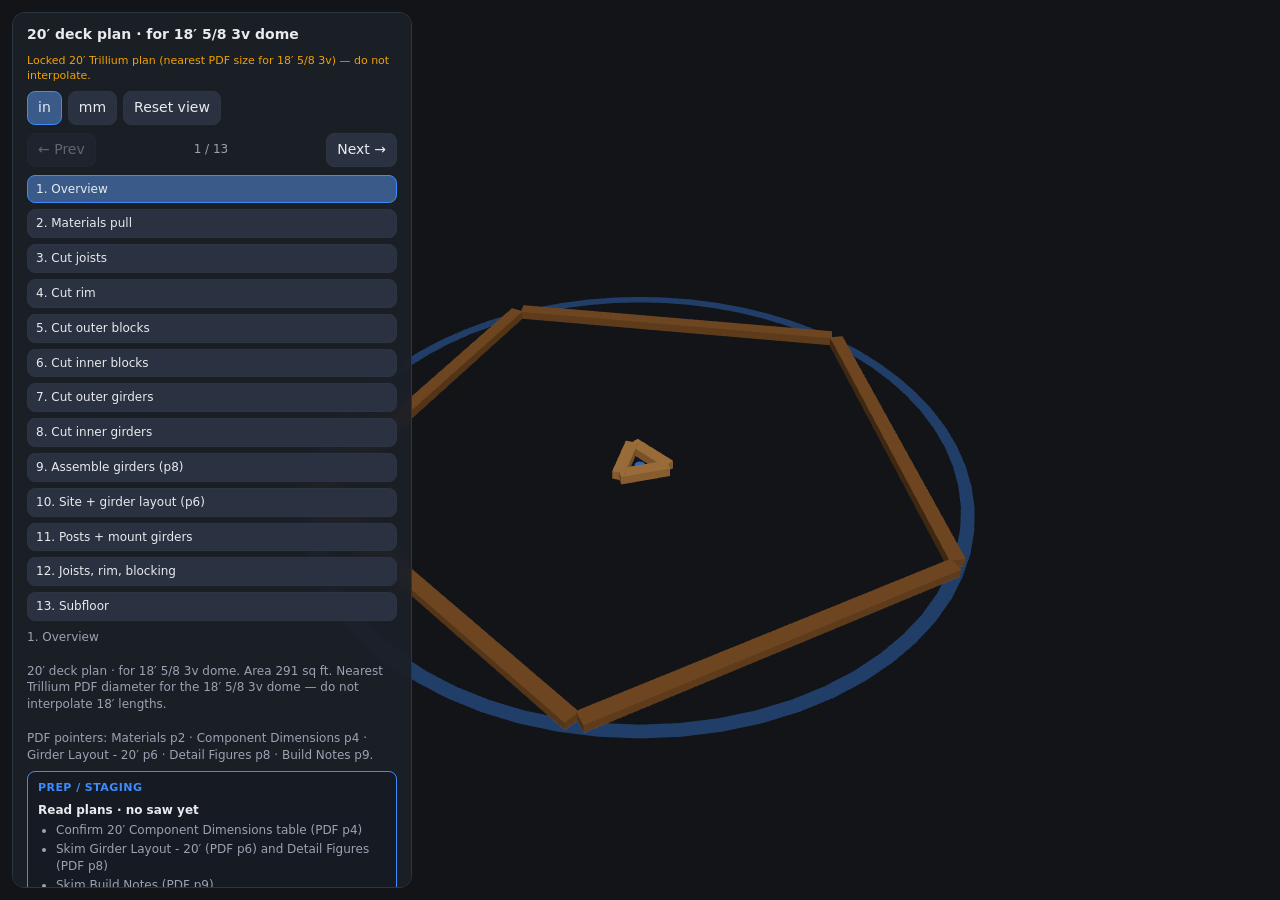
==== commit 7971ff58: "Deck guide: necessary-only trim (scope/clutter) Gate cutlist/materials by step; cut steps show only " ====
--- a/deck/index.html
+++ b/deck/index.html
@@ -108,16 +108,20 @@
     <div class="row" id="steps"></div>
     <div class="dims" id="dims"></div>
     <div class="machinesetup" id="machinesetup" aria-live="polite"></div>
-    <h2>Cut list (20′ Component Dimensions)</h2>
-    <div class="cutbox" id="cutlist"></div>
-    <h2>Materials (PDF p2)</h2>
-    <div class="matbox" id="matlist"></div>
+    <div id="cutSection">
+      <h2 id="cutHeading">Cut list (20′ Component Dimensions)</h2>
+      <div class="cutbox" id="cutlist"></div>
+    </div>
+    <div id="matSection">
+      <h2 id="matHeading">Materials (PDF p2)</h2>
+      <div class="matbox" id="matlist"></div>
+    </div>
     <div class="hint">
       Drag orbit · scroll zoom · right-drag pan<br>
       Machine polish deferred — written setup + schematics. Milestone: girders cut + site layout (PDF p6/p8).<br>
       Source: Trillium Dome &amp; Yurt Wood Deck PDF (personal use) — Component Dimensions / Girder Layout 20′ / Build Notes.<br>
       Video: <a href="https://youtu.be/Sl9fEp-27EM" target="_blank" rel="noopener">youtu.be/Sl9fEp-27EM</a>
-      · <a href="/index.html">Hex shop</a> · <a href="/assembly.html">Assembly</a>
+      · <a href="../hex/">Hex shop</a> · <a href="../assembly/">Assembly</a>
       <span class="badge">deck girders+layout</span>
     </div>
   </div>
@@ -130,8 +134,8 @@
 <script type="importmap">
 {
   "imports": {
-    "three": "/vendor/three/three.module.js",
-    "three/addons/": "/vendor/three/addons/"
+    "three": "../vendor/three/three.module.js",
+    "three/addons/": "../vendor/three/addons/"
   }
 }
 </script>
@@ -144,7 +148,7 @@
   JOIST, RIM, OUTER_BLOCK, INNER_BLOCK, OUTER_GIRDER, INNER_GIRDER,
   COMPONENTS, LAYOUT, MATERIALS, PLAN_IN,
   TOOL_TABLE_SAW, TOOL_MITER_SAW, TOOL_CIRCULAR, VIDEO_URL
-} from '/deck/deck-specs.js';
+} from './deck-specs.js';
 
 document.getElementById('title').textContent = DECK_LABEL;
 
@@ -179,7 +183,7 @@
     split: false,
     brand: null,
     text: () =>
-      `${DECK_LABEL}. Area ${AREA_SQ_FT} sq ft. Nearest Trillium PDF diameter for the 18′ 5/8 3v dome — use locked 20′ Component Dimensions (PDF p4), not interpolated 18′ lengths.\n\nLayout check (PDF Girder Layout - 20′, p6): outer side ${fmt(LAYOUT.outerSideMm)}; inner Δ ${fmt(LAYOUT.innerTriangleMm)}; height ${fmt(LAYOUT.heightMm)}; to center ${fmt(LAYOUT.toCenterMm)}; diagonal ${fmt(LAYOUT.diagonalMm)}.`,
+      `${DECK_LABEL}. Area ${AREA_SQ_FT} sq ft. Nearest Trillium PDF diameter for the 18′ 5/8 3v dome — do not interpolate 18′ lengths.\n\nPDF pointers: Materials p2 · Component Dimensions p4 · Girder Layout - 20′ p6 · Detail Figures p8 · Build Notes p9.`,
     machineSetup: {
       machines: () => 'Read plans · no saw yet',
       settings: () => [
@@ -197,9 +201,7 @@
     split: false,
     brand: null,
     text: () =>
-      `Pull size-specific lumber for 20′ (PDF Materials p2):\n` +
-      MATERIALS.sizeSpecific.map(m => `• ${m.qty}× ${m.desc}`).join('\n') +
-      `\n\nGeneral: lags, 32′ strapping, 250× 3½″ nails, 15 post/base assemblies, 2×4 bracing.`,
+      `Stage size-specific lumber and general hardware for the 20′ plan (PDF Materials p2). Lists are in the Materials panel below — do not restate or invent quantities.`,
     machineSetup: {
       machines: () => 'None / staging',
       settings: () => [
@@ -289,15 +291,14 @@
     split: true,
     brand: 'makita',
     text: () =>
-      `Cut ${OUTER_GIRDER.qty} outer girders @ ${fmt(OUTER_GIRDER.lenMm)} long-to-long, ${OUTER_GIRDER.angleDeg}° both ends from ${OUTER_GIRDER.stock} (PDF Component Dimensions p4).\n\nPrefer LS1019L for 4×6. Note: cut length ≠ layout outer side ${fmt(LAYOUT.outerSideMm)} (PDF Girder Layout - 20′, p6) — do not substitute.`,
+      `Cut ${OUTER_GIRDER.qty} outer girders @ ${fmt(OUTER_GIRDER.lenMm)} long-to-long, ${OUTER_GIRDER.angleDeg}° both ends from ${OUTER_GIRDER.stock} (PDF Component Dimensions p4).\n\nPrefer LS1019L for 4×6. Cut length ≠ layout outer side — see step 10 (PDF Girder Layout - 20′, p6). Overlap / cut-off excess is on Assemble (step 9, PDF p8).`,
     machineSetup: {
       machines: () => `${TOOL_MITER_SAW} (prefer for 4×6)`,
       settings: () => [
         `Miter ${OUTER_GIRDER.angleDeg}° both ends (mirror)`,
         'Bevel 0° · measure long-to-long',
         `Stop / mark at ${fmt(OUTER_GIRDER.lenMm)} long points`,
-        `Batch ${OUTER_GIRDER.qty} from ${OUTER_GIRDER.stock} — support long stock`,
-        'On site: overlapping joint — cut off excess (PDF Detail Figures p8)'
+        `Batch ${OUTER_GIRDER.qty} from ${OUTER_GIRDER.stock} — support long stock`
       ]
     },
     view: 'cutGirder',
@@ -328,15 +329,15 @@
     split: false,
     brand: null,
     text: () =>
-      `On site — PDF Detail Figures (p8) + Build Notes (PDF p9) sequence starts here.\n\n• Seat overlapping joints on outer + inner girders (p8)\n• Cut off excess after overlap seats (p8)\n• Fasten girders with lag screws on site now (PDF p9) — 8″ GRK / equiv at joints — before layout checks or post marking\n• Inner Δ check ${fmt(LAYOUT.innerTriangleMm)}; outer side layout ${fmt(LAYOUT.outerSideMm)} (PDF Girder Layout - 20′, p6). Cut lengths stay ${fmt(OUTER_GIRDER.lenMm)} / ${fmt(INNER_GIRDER.lenMm)} (p4)`,
+      `On site — PDF Detail Figures (p8) + Build Notes (PDF p9) sequence starts here.\n\n• Seat overlapping joints on outer + inner girders (p8)\n• Cut off excess after overlap seats (p8)\n• Fasten girders with lag screws on site now (PDF p9) — 8″ GRK / equiv at joints — before layout checks or post marking\n\nFull layout checks (outer side / inner Δ / height / to-center / diagonal) are step 10 (PDF Girder Layout - 20′, p6). Cut lengths stay locked on p4.`,
     machineSetup: {
       machines: () => 'Drill / driver · clamps · tape · square',
       settings: () => [
         'PDF p8: seat overlapping joints; cut off excess',
         'PDF p9: fasten girders with lag screws on site (before diagonal / posts)',
         'Use 8″ GRK or equiv lags at girder joints (PDF p2 hardware)',
-        `Confirm inner Δ ~ ${fmt(LAYOUT.innerTriangleMm)} (p6) after fastening`,
-        'Brace so assembly does not warp while handling (PDF p9)'
+        'Brace so assembly does not warp while handling (PDF p9)',
+        'Next: step 10 site layout checks (PDF p6)'
       ]
     },
     view: 'assembleGirders'
@@ -347,16 +348,14 @@
     split: false,
     brand: null,
     text: () =>
-      `After lags (step 9) — Build Notes (PDF p9) continues with layout checks.\n\nPDF Girder Layout - 20′ (p6) — locked check dims (do not interpolate):\n• Outer side ${fmt(LAYOUT.outerSideMm)}\n• Inner Δ ${fmt(LAYOUT.innerTriangleMm)}\n• Height ${fmt(LAYOUT.heightMm)}\n• To center ${fmt(LAYOUT.toCenterMm)}\n• Diagonal ${fmt(LAYOUT.diagonalMm)}\n\nPDF p9: confirm diagonal + brace so girders do not warp → move assembly until both girder sets align to center mark → when dims check out, mark post locations (ideally both sides of girder joint — PDF Detail Figures p8).`,
+      `After lags (step 9) — Build Notes (PDF p9) continues with layout checks.\n\nPDF Girder Layout - 20′ (p6) — locked check dims (do not interpolate):\n• Outer side ${fmt(LAYOUT.outerSideMm)}\n• Inner Δ ${fmt(LAYOUT.innerTriangleMm)}\n• Height ${fmt(LAYOUT.heightMm)}\n• To center ${fmt(LAYOUT.toCenterMm)}\n• Diagonal ${fmt(LAYOUT.diagonalMm)}\n\nPDF p9: confirm diagonal + brace so girders do not warp → align both girder sets to center mark → when dims check out, mark post locations (prefer both sides of overlapping joint — PDF p8).`,
     machineSetup: {
       machines: () => 'String line · tape · laser/string level',
       settings: () => [
         'Prerequisite: girder joints lag-fastened on site (step 9 / PDF p9)',
         'Mark proposed center of deck (PDF p9)',
-        `PDF p6 + p9: confirm diagonal ${fmt(LAYOUT.diagonalMm)}; brace against warp`,
-        `Align both girder sets to center — to-center ${fmt(LAYOUT.toCenterMm)} (p6)`,
-        `Check outer side ${fmt(LAYOUT.outerSideMm)} · height ${fmt(LAYOUT.heightMm)} (p6)`,
-        'Then mark posts — prefer both sides of overlapping joint (PDF p8)'
+        'Confirm all five p6 check dims above; brace against warp',
+        'Align both girder sets to center; then mark posts (PDF p8 / p9)'
       ]
     },
     view: 'layout'
@@ -386,12 +385,13 @@
     split: false,
     brand: null,
     text: () =>
-      `Roll joists, nail rim on first, then add blocking (PDF p9). Rim: ${fmtComp(RIM)}. Outer blocks: ${fmtComp(OUTER_BLOCK)}. Inner blocks: ${fmtComp(INNER_BLOCK)}. Joists: ${fmtComp(JOIST)}. Use ~250× 3½″ framing nails.\n\nOptional: nailers on joists for rigid insulation (PDF Detail Figures p8).`,
+      `Roll joists, nail rim on first, then add blocking (PDF p9). Hardware focus: ~250× 3½″ framing nails. Pieces already cut: joists, rim, outer/inner blocks (steps 3–6).\n\nOptional: nailers on joists for rigid insulation (PDF Detail Figures p8).`,
     machineSetup: {
       machines: () => 'Hammer / nailer · square',
       settings: () => [
         'Rim first, then blocking between joists',
         'Keep layout square to girder pentagon (PDF p6 geometry)',
+        '~250× 3½″ framing nails (PDF p2)',
         'Optional nailers for insulation (PDF p8)'
       ]
     },
@@ -643,14 +643,6 @@
   g.add(inner);
   g.add(makeLabel(`inner ${fmt(INNER_GIRDER.lenMm)} · 30°`, new THREE.Vector3(0, 0.3, -1.1), '#7dcea0'));
   g.add(makeLabel('PDF Detail Figures (p8)', new THREE.Vector3(0, 0.7, -0.4), '#9aa3b2'));
-  // strap hint
-  const strap = new THREE.Mesh(
-    new THREE.BoxGeometry(0.04, 0.35, 0.08),
-    new THREE.MeshStandardMaterial({ color: 0xb0b8c4, metalness: 0.7, roughness: 0.35 })
-  );
-  strap.position.set(-0.9, 0.25, 0);
-  g.add(strap);
-  g.add(makeLabel('strap post→girder · p8', new THREE.Vector3(-0.9, 0.55, 0), '#3d8bfd'));
   return g;
 }
 
@@ -701,7 +693,7 @@
       left.add(makeLabel(`${s.piece.qty}× ${fmt(s.piece.lenMm)} L-L`, new THREE.Vector3(0, 0.32, 0.55), '#7dcea0'));
       left.add(makeLabel(`${s.piece.angleDeg}° both ends`, new THREE.Vector3(0, 0.18, 0.55), '#3d8bfd'));
       if (isOuter) {
-        left.add(makeLabel(`layout side ${fmt(LAYOUT.outerSideMm)} (p6)`, new THREE.Vector3(0, 0.05, 0.72), '#f0a202'));
+        left.add(makeLabel('cut ≠ layout side → step 10', new THREE.Vector3(0, 0.05, 0.72), '#f0a202'));
       }
     } else if (s.view === 'cutAngle') {
       const ag = angledBoardSchematic(s.piece.lenMm, s.piece.angleDeg || 12, woodMat);
@@ -739,7 +731,7 @@
       camera.position.set(2.8, 2.4, 3.8);
     } else if (s.view === 'overview' || s.view === 'layout' || s.view === 'posts') {
       const layout = pentagonGirderLayout({
-        showDims: s.view === 'layout' || s.view === 'overview',
+        showDims: s.view === 'layout',
         showJoints: s.view === 'layout' || s.view === 'posts'
       });
       root.add(layout);
@@ -816,27 +808,78 @@
   }
 }
 
-function renderCutList() {
-  const lines = COMPONENTS.map(c => {
-    const ang = c.angleDeg != null ? ` · ${c.angleDeg}° L-L` : ' · square';
-    return `${c.qty}× ${c.name.padEnd(12)} ${fmt(c.lenMm)}${ang}`;
-  });
-  lines.push(`Area ${AREA_SQ_FT} sq ft · PDF Component Dimensions (20′)`);
-  document.getElementById('cutlist').textContent = lines.join('\n');
-}
-
-function renderMaterials() {
-  const a = MATERIALS.sizeSpecific.map(m => `${m.qty}× ${m.desc}`).join('\n');
-  const b = MATERIALS.general.map(m => (m.qty != null ? `${m.qty}× ` : '') + m.desc).join('\n');
-  document.getElementById('matlist').textContent = `Size-specific:\n${a}\n\nGeneral:\n${b}`;
+function setPanelVisible(el, on) {
+  if (!el) return;
+  el.hidden = !on;
+  el.style.display = on ? '' : 'none';
+}
+
+function renderCutList(s) {
+  const sec = document.getElementById('cutSection');
+  const box = document.getElementById('cutlist');
+  const head = document.getElementById('cutHeading');
+  // Cut steps 3–8 (ids 2–7): only that part's row
+  if (s.piece && s.id >= 2 && s.id <= 7) {
+    const c = s.piece;
+    const ang = c.angleDeg != null ? ` · ${c.angleDeg}° L-L` : ' · square ends';
+    const meas = c.measure ? ` (${c.measure})` : '';
+    setPanelVisible(sec, true);
+    head.textContent = `Cut — ${c.name}`;
+    box.textContent = `${c.qty}× ${c.name} @ ${fmt(c.lenMm)}${meas}${ang}`;
+    return;
+  }
+  setPanelVisible(sec, false);
+  box.textContent = '';
+}
+
+function renderMaterials(s) {
+  const sec = document.getElementById('matSection');
+  const box = document.getElementById('matlist');
+  const head = document.getElementById('matHeading');
+  // Materials pull (id 1): full materials only
+  if (s.id === 1) {
+    const a = MATERIALS.sizeSpecific.map(m => `${m.qty}× ${m.desc}`).join('\n');
+    const b = MATERIALS.general.map(m => (m.qty != null ? `${m.qty}× ` : '') + m.desc).join('\n');
+    setPanelVisible(sec, true);
+    head.textContent = 'Materials (PDF p2)';
+    box.textContent = `Size-specific:\n${a}\n\nGeneral:\n${b}`;
+    return;
+  }
+  // Framing (id 11): nails + joist/rim/blocks stock only
+  if (s.id === 11) {
+    setPanelVisible(sec, true);
+    head.textContent = 'Materials — framing';
+    box.textContent = [
+      '250× 3½″ framing nails or equivalent',
+      '15× 2×6×10′ joists (already cut)',
+      '2×6 stock for rim + outer/inner blocks (already cut)',
+      'Optional: nailers for insulation (PDF p8)'
+    ].join('\n');
+    return;
+  }
+  // Subfloor (id 12): sheets / screws / adhesive only — no lumber cut list
+  if (s.id === 12) {
+    setPanelVisible(sec, true);
+    head.textContent = 'Materials — subfloor';
+    box.textContent = [
+      '9× 4×8′ sheets of subfloor material',
+      '320× 2″ screws (subfloor)',
+      'Optional construction adhesive (PDF p9)'
+    ].join('\n');
+    return;
+  }
+  setPanelVisible(sec, false);
+  box.textContent = '';
 }
 
 function renderMachine(s) {
   const el = document.getElementById('machinesetup');
   const ms = s.machineSetup;
   const settings = ms.settings();
+  // Overview: Prep/Staging (not Machine setup)
+  const title = (s.id === 0 || s.id === 1) ? 'Prep / Staging' : 'Machine setup';
   el.innerHTML =
-    `<div class="ms-title">Machine setup</div>` +
+    `<div class="ms-title">${title}</div>` +
     `<div class="ms-tools">${ms.machines()}</div>` +
     `<ul>${settings.map(x => `<li>${x}</li>`).join('')}</ul>`;
 }
@@ -846,8 +889,8 @@
   document.getElementById('stepLabel').textContent = `${step + 1} / ${STEPS.length}`;
   document.getElementById('dims').textContent = `${s.title}\n\n${s.text()}`;
   renderMachine(s);
-  renderCutList();
-  renderMaterials();
+  renderCutList(s);
+  renderMaterials(s);
   document.querySelectorAll('#steps .step').forEach((btn, i) => {
     btn.classList.toggle('active', i === step);
   });
